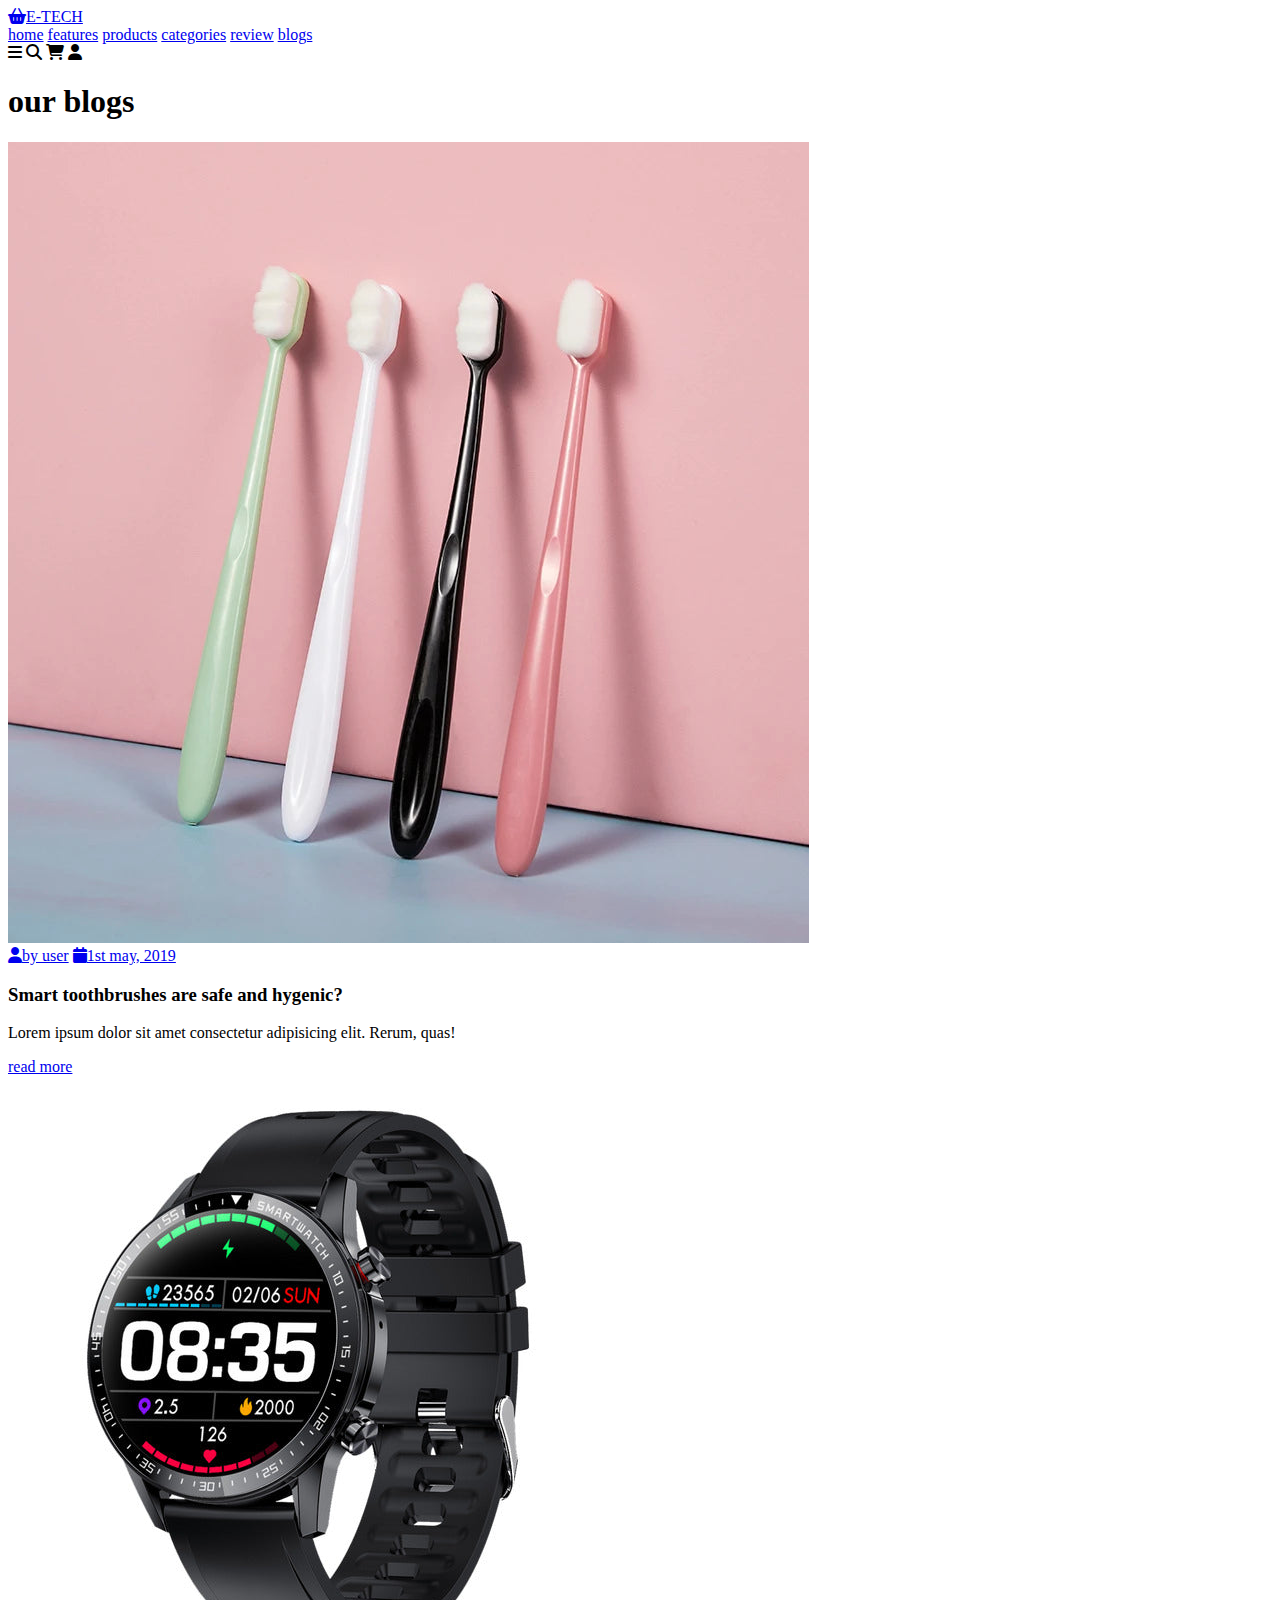
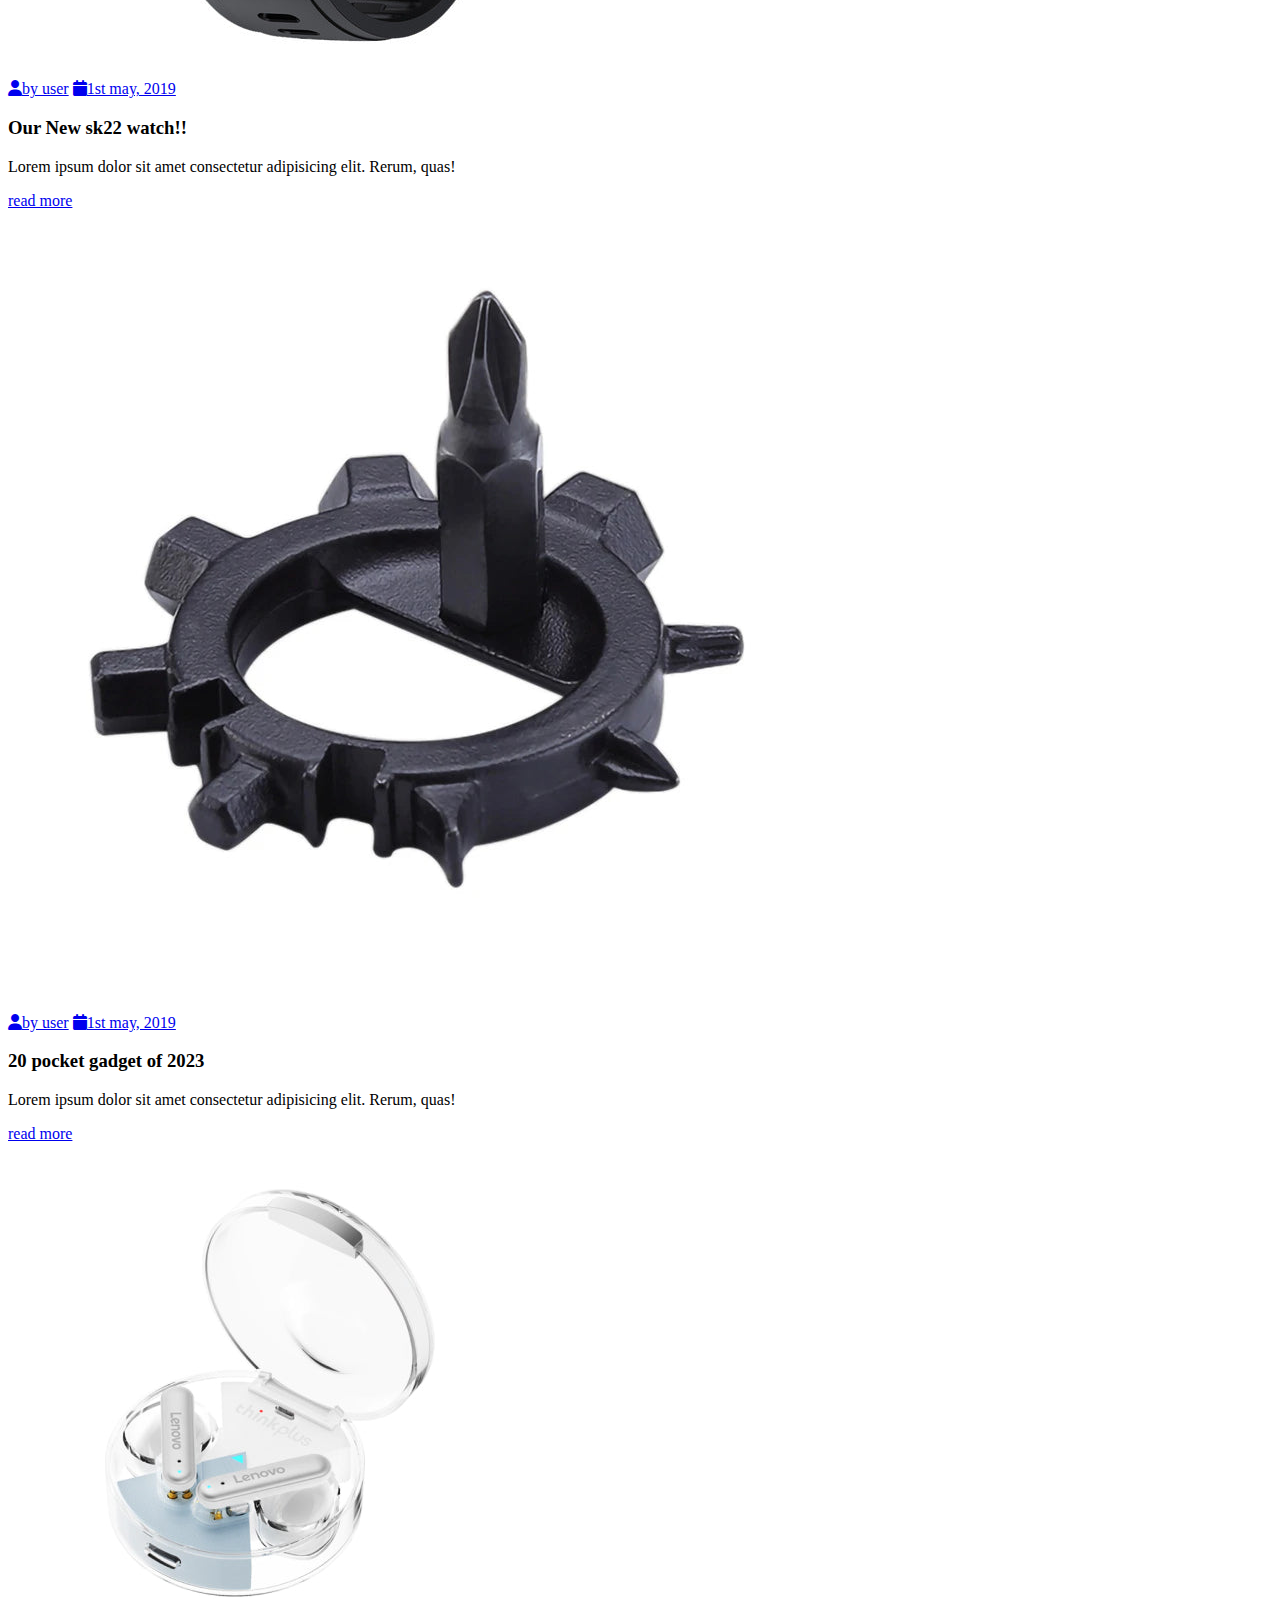
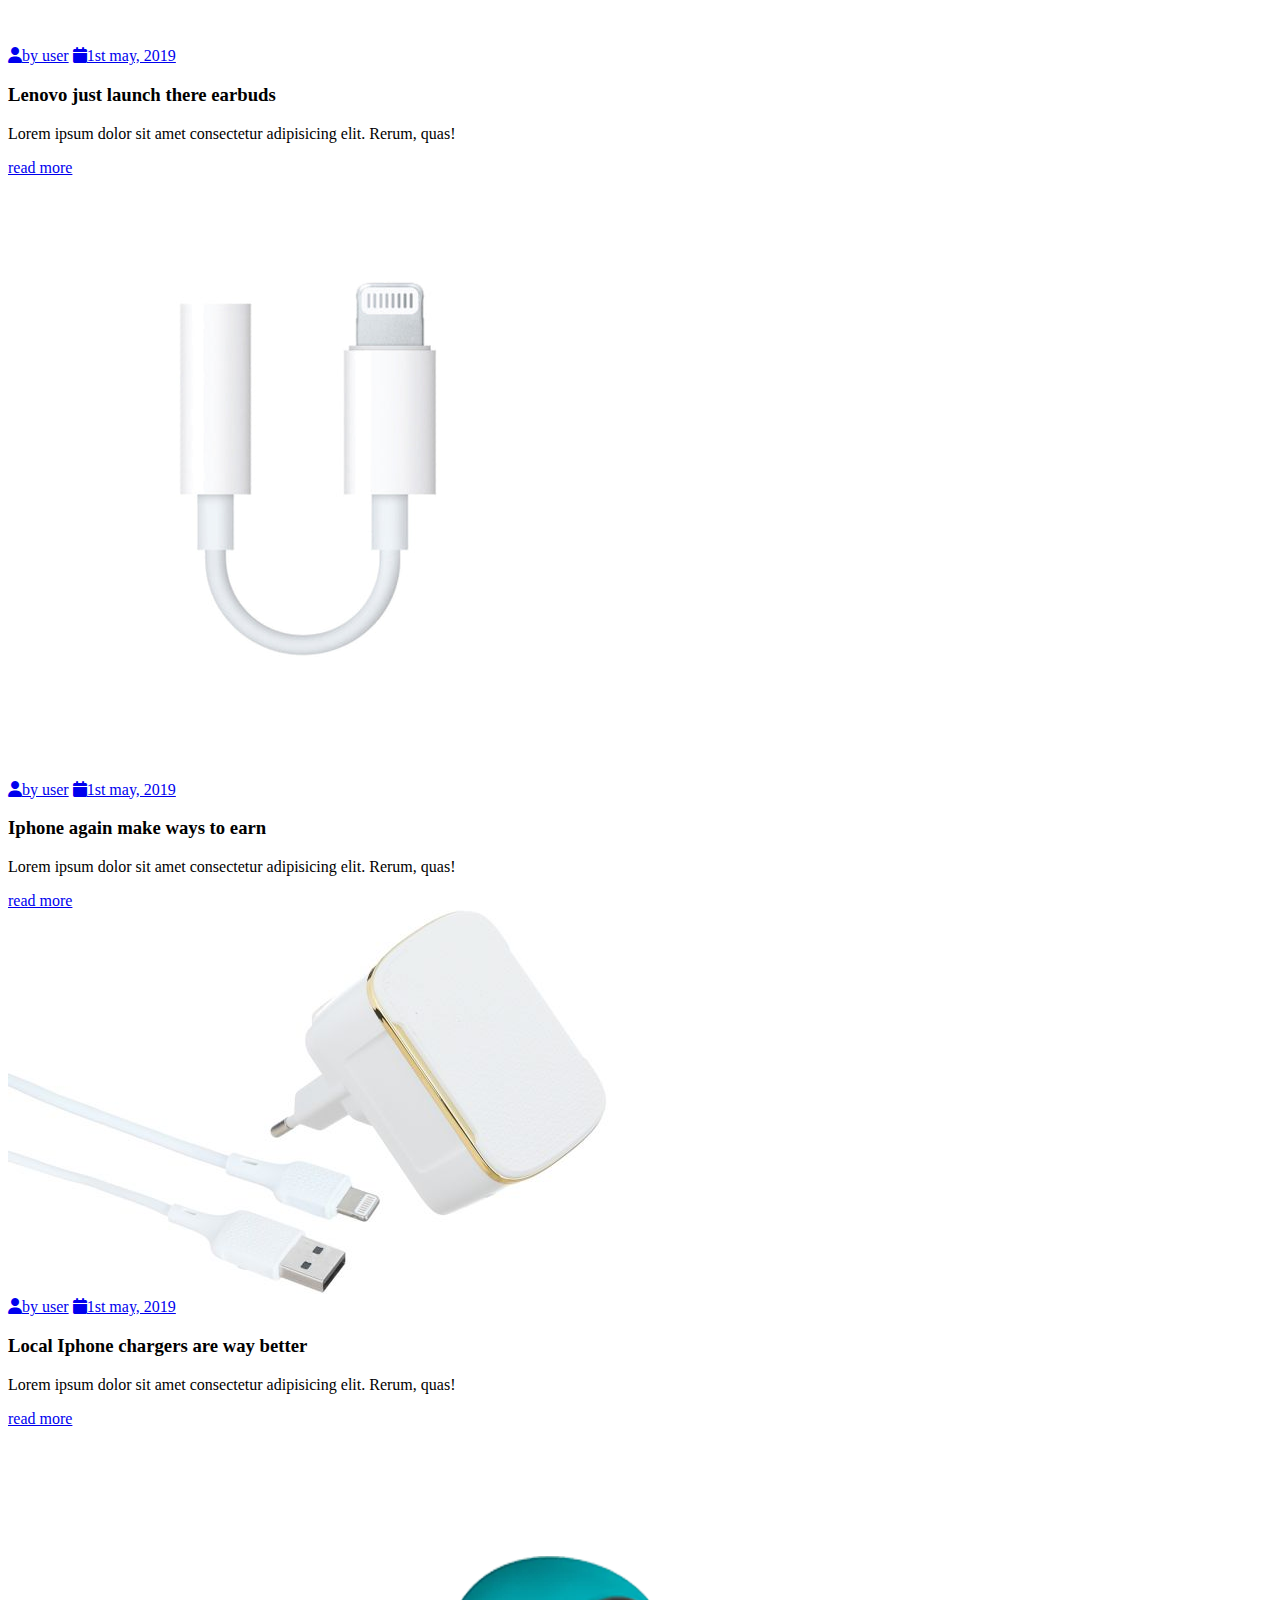
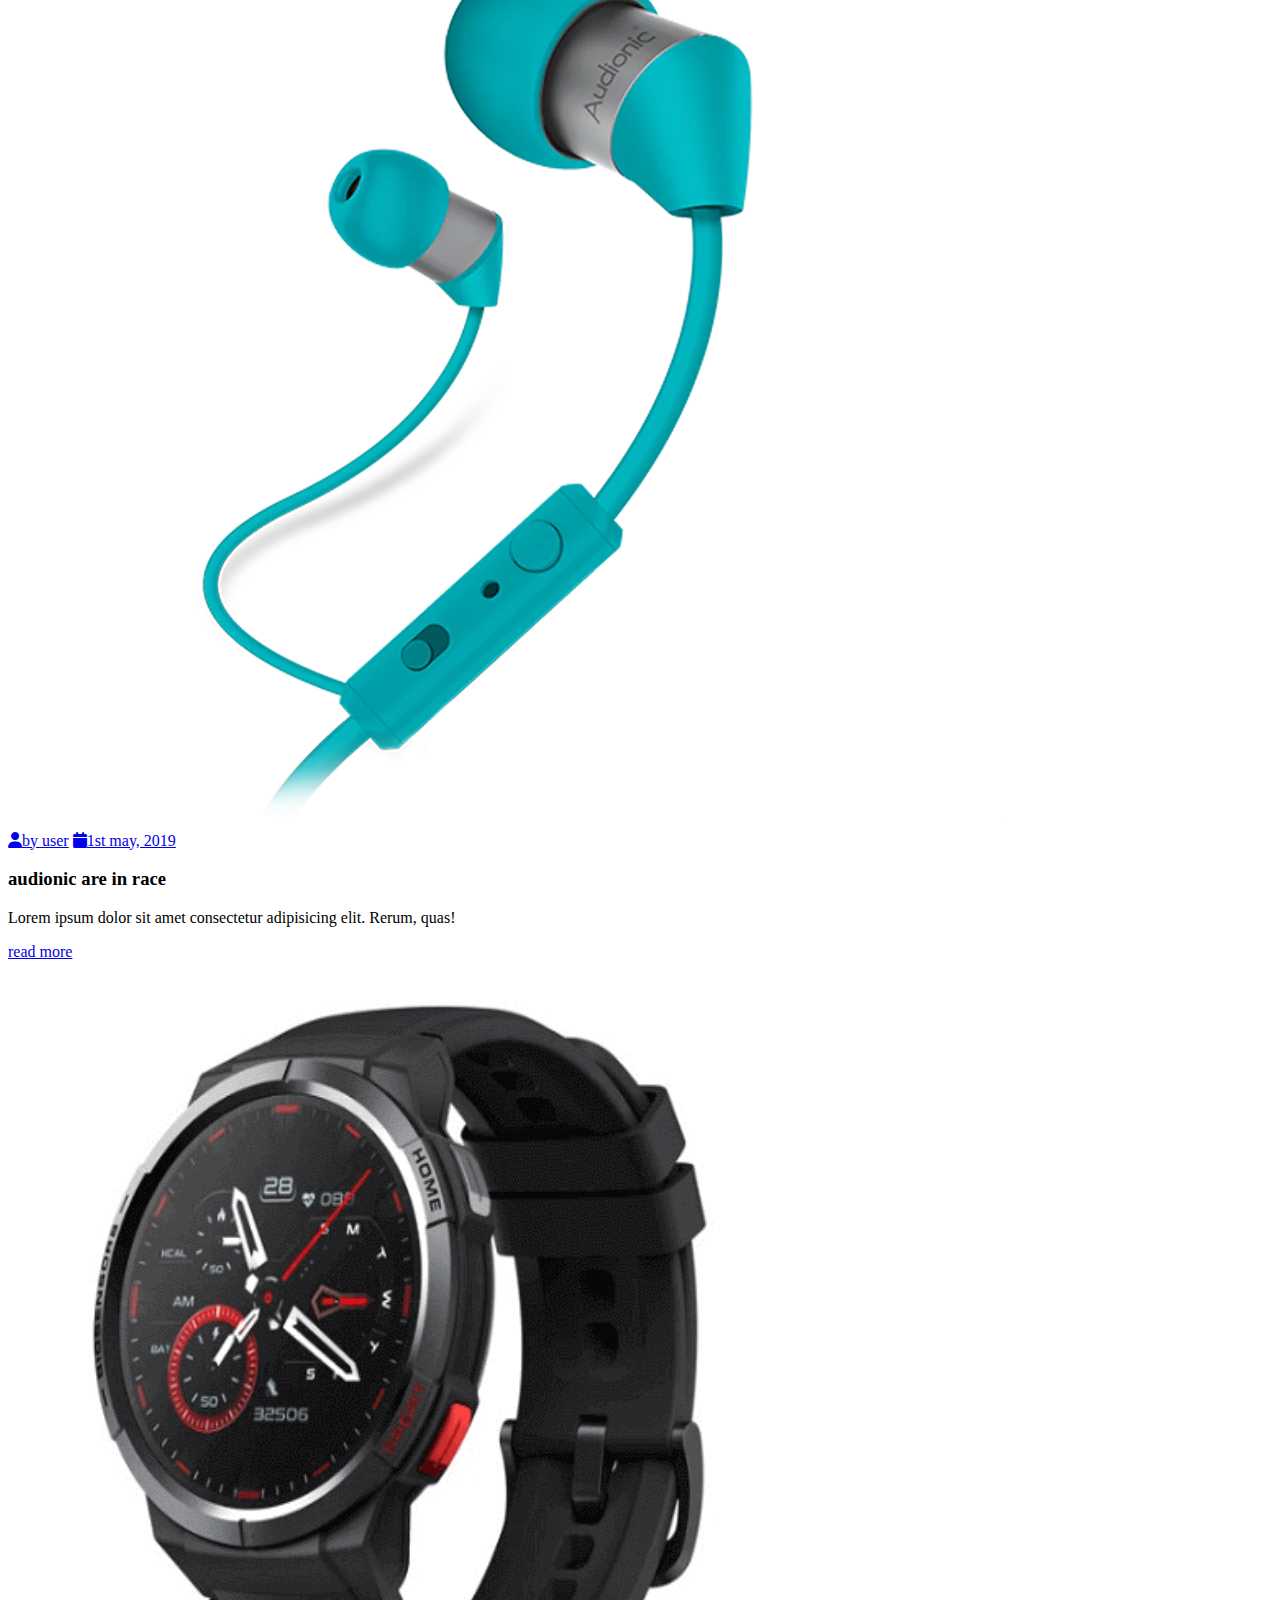
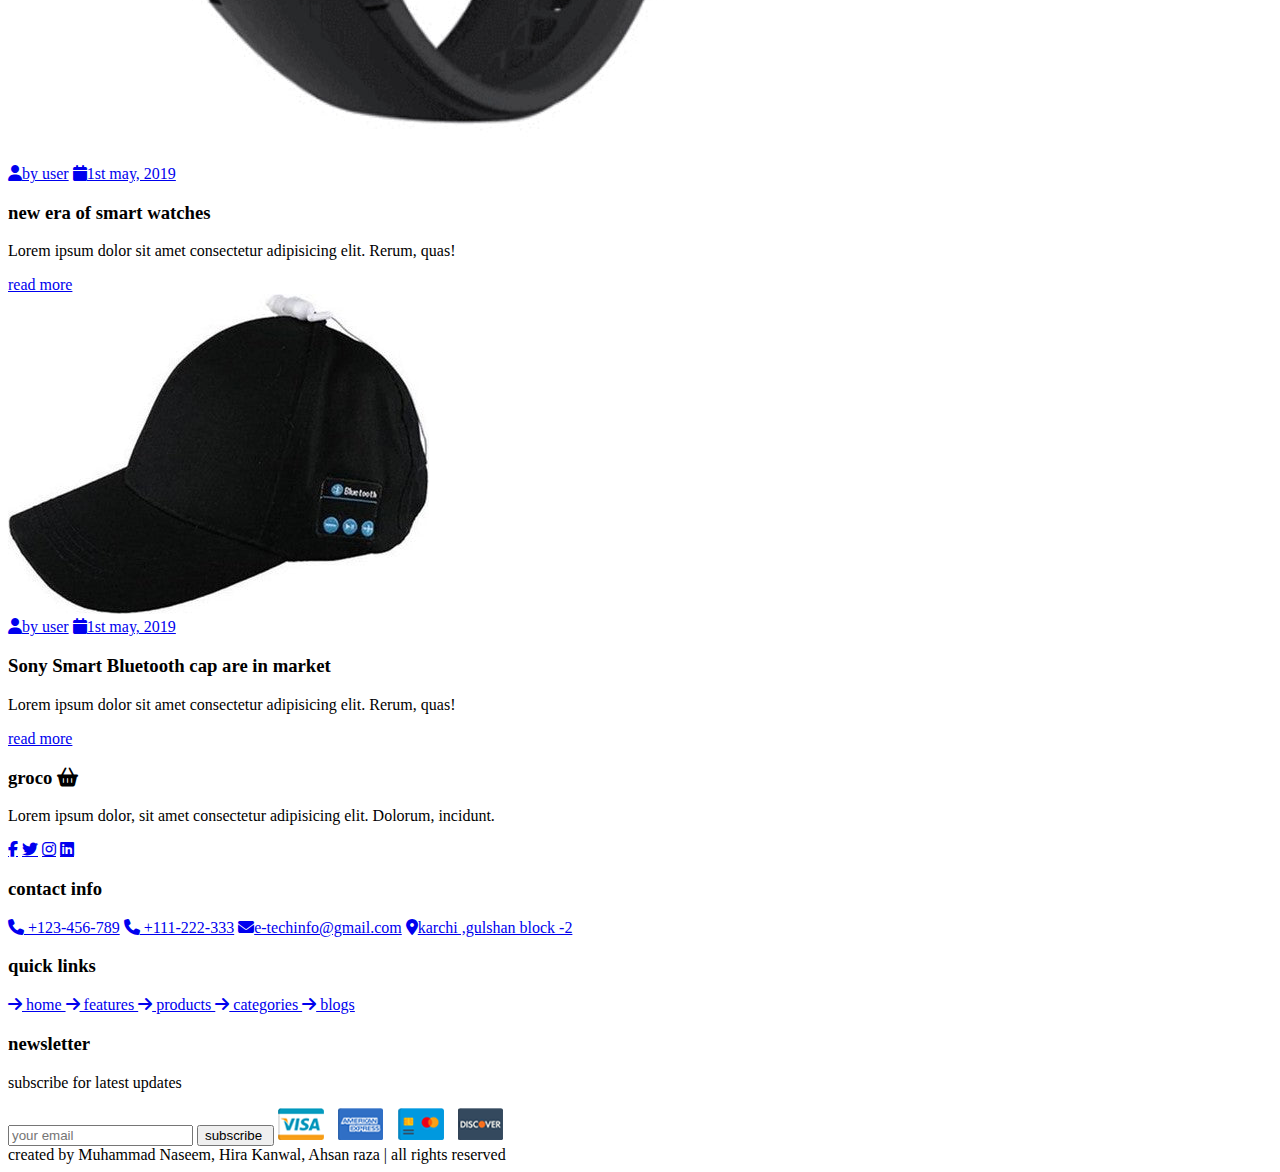
==== html/blogs.html @ bb965e79 "Merge pull request #8 from ahsanraza161/dev" ====
<!DOCTYPE html>
<html lang="en">

<head>
    <meta charset="UTF-8">
    <meta http-equiv="X-UA-Compatible" content="IE=edge">
    <meta name="viewport" content="width=device-width, initial-scale=1.0">
    <link rel="stylesheet" href="https://cdn.jsdelivr.net/npm/swiper@8/swiper-bundle.min.css" />
    <title>Document</title>
    <link rel="stylesheet" href="https://cdnjs.cloudflare.com/ajax/libs/font-awesome/6.3.0/css/all.min.css">
    <link href="https://cdn.jsdelivr.net/npm/bootstrap@5.3.1/dist/css/bootstrap.min.css" rel="stylesheet"
        integrity="sha384-4bw+/aepP/YC94hEpVNVgiZdgIC5+VKNBQNGCHeKRQN+PtmoHDEXuppvnDJzQIu9" crossorigin="anonymous">
    </link>
    <link rel="stylesheet" href="../css/style.css">
</head>

<body>
    <header class="header">
        <a href="#" class="logo"><i class="fas fa-shopping-basket"></i>E-TECH</a>
        <nav class="navbar">
            <a href="../index.html">home</a>
            <a href="#features">features</a>
            <a href="./products.html">products</a>
            <a href="#categories">categories</a>
            <a href="#review">review</a>
            <a href="#blogs">blogs</a>
        </nav>
        <div class="icons">
            <div class="fas fa-bars" id="menu-btn"></div>
            <div class="fas fa-search" id="search-btn"></div>
            <div class="fas fa-shopping-cart" id="cart-btn"></div>
            <div class="fas fa-user" id="login-btn"></div>
        </div>
    </header>
    <main>
        <section class="blogs" id="blogs">
            <h1 class="heading"> our <span>blogs</span></h1>
            <div class="box-container">
                <div class="box">
                    <img src="../assets/IMAGE/Ultra-fine-Soft-Toothbrush-Million-Nano-Bristle-Adult-Tooth-Brush-Teeth-Deep-Cleaning-Portable-Travel-Dental.jpg_Q90.jpg__1.jpg" alt="">
                    <div class="content">
                        <div class="icons">
                            <a href="#"><i class="fas fa-user"></i>by user</a>
                            <a href="#"><i class="fas fa-calendar"></i>1st may, 2019</a>
                        </div>
                        <h3>Smart toothbrushes are safe and hygenic?</h3>
                        <p>Lorem ipsum dolor sit amet consectetur adipisicing elit. Rerum, quas!</p>
                        <a href="#" class="btn">read more</a>
                    </div>
                </div>
                <div class="box">
                    <img src="../assets/IMAGE/saamaan.pkfortuner1.jpg" alt="">
                    <div class="content">
                        <div class="icons">
                            <a href="#"><i class="fas fa-user"></i>by user</a>
                            <a href="#"><i class="fas fa-calendar"></i>1st may, 2019</a>
                        </div>
                        <h3>Our New sk22 watch!!</h3>
                        <p>Lorem ipsum dolor sit amet consectetur adipisicing elit. Rerum, quas!</p>
                        <a href="#" class="btn">read more</a>
                    </div>
                </div>
                <div class="box">
                    <img src="../assets/IMAGE/saamaan.pkBicycleTool-2_56049824-7dde-4a48-a48f-c71868fa24ea.jpg" alt="">
                    <div class="content">
                        <div class="icons">
                            <a href="#"><i class="fas fa-user"></i>by user</a>
                            <a href="#"><i class="fas fa-calendar"></i>1st may, 2019</a>
                        </div>
                        <h3>20 pocket gadget of 2023</h3>
                        <p>Lorem ipsum dolor sit amet consectetur adipisicing elit. Rerum, quas!</p>
                        <a href="#" class="btn">read more</a>
                    </div>
                </div>
                <div class="box">
                    <img src="../assets/IMAGE/LenovoLP10.jpg" alt="">
                    <div class="content">
                        <div class="icons">
                            <a href="#"><i class="fas fa-user"></i>by user</a>
                            <a href="#"><i class="fas fa-calendar"></i>1st may, 2019</a>
                        </div>
                        <h3>Lenovo just launch there earbuds</h3>
                        <p>Lorem ipsum dolor sit amet consectetur adipisicing elit. Rerum, quas!</p>
                        <a href="#" class="btn">read more</a>
                    </div>
                </div>
                <div class="box">
                    <img src="../assets/IMAGE/Lightning-To-3.5mm-Headphone-Jack-Adapter-1_600x_faec053f-9948-4e07-b041-13e0d101fd6c.jpg" alt="">
                    <div class="content">
                        <div class="icons">
                            <a href="#"><i class="fas fa-user"></i>by user</a>
                            <a href="#"><i class="fas fa-calendar"></i>1st may, 2019</a>
                        </div>
                        <h3>Iphone again make ways to earn </h3>
                        <p>Lorem ipsum dolor sit amet consectetur adipisicing elit. Rerum, quas!</p>
                        <a href="#" class="btn">read more</a>
                    </div>
                </div>
                <div class="box">
                    <img src="../assets/IMAGE/light.jpg" alt="">
                    <div class="content">
                        <div class="icons">
                            <a href="#"><i class="fas fa-user"></i>by user</a>
                            <a href="#"><i class="fas fa-calendar"></i>1st may, 2019</a>
                        </div>
                        <h3>Local Iphone chargers are way better</h3>
                        <p>Lorem ipsum dolor sit amet consectetur adipisicing elit. Rerum, quas!</p>
                        <a href="#" class="btn">read more</a>
                    </div>
                </div>
                <div class="box">
                    <img src="../assets/IMAGE/T-40-2.png" alt="">
                    <div class="content">
                        <div class="icons">
                            <a href="#"><i class="fas fa-user"></i>by user</a>
                            <a href="#"><i class="fas fa-calendar"></i>1st may, 2019</a>
                        </div>
                        <h3>audionic are in race</h3>
                        <p>Lorem ipsum dolor sit amet consectetur adipisicing elit. Rerum, quas!</p>
                        <a href="#" class="btn">read more</a>
                    </div>
                </div>
                <div class="box">
                    <img src="../assets/IMAGE/mibro-gs-2.jpg" alt="">
                    <div class="content">
                        <div class="icons">
                            <a href="#"><i class="fas fa-user"></i>by user</a>
                            <a href="#"><i class="fas fa-calendar"></i>1st may, 2019</a>
                        </div>
                        <h3>new era of smart watches</h3>
                        <p>Lorem ipsum dolor sit amet consectetur adipisicing elit. Rerum, quas!</p>
                        <a href="#" class="btn">read more</a>
                    </div>
                </div>
                <div class="box">
                    <img src="../assets/IMAGE/Sport-Bluetooth-Cap-Wireless-Music-Hat-Smart-Music-Speaker-Bluetooth-Cap-BLACK_11070683_3aa7a3f0719d5fa395946cbf5c0bd44a_t.jpg" alt="">
                    <div class="content">
                        <div class="icons">
                            <a href="#"><i class="fas fa-user"></i>by user</a>
                            <a href="#"><i class="fas fa-calendar"></i>1st may, 2019</a>
                        </div>
                        <h3>Sony Smart Bluetooth cap are in market</h3>
                        <p>Lorem ipsum dolor sit amet consectetur adipisicing elit. Rerum, quas!</p>
                        <a href="#" class="btn">read more</a>
                    </div>
                </div>
            </div>
        </section>
    </main>
     <!-- footer -->
     <footer class="footer">
        <div class="box-container">
            <div class="box">
                <h3> groco <i class="fas fa-shopping-basket"></i></h3>
                <p>Lorem ipsum dolor, sit amet consectetur adipisicing elit. Dolorum, incidunt.</p>
                <div class="share">
                    <a href="#" class="fab fa-facebook-f"></a>
                    <a href="#" class="fab fa-twitter"></a>
                    <a href="#" class="fab fa-instagram"></a>
                    <a href="#" class="fab fa-linkedin"></a>
                </div>
            </div>
            <div class="box">
                <h3>contact info</h3>
                <a href="#" class="links"><i class="fas fa-phone"></i> +123-456-789</a>
                <a href="#" class="links"><i class="fas fa-phone"></i> +111-222-333</a>
                <a href="#" class="links"><i class="fas fa-envelope"></i>e-techinfo@gmail.com</a>
                <a href="#" class="links"><i class="fas fa-map-marker-alt"></i>karchi ,gulshan block -2</a>

            </div>
            <div class="box">
                <h3>quick links</h3>
                <a href="#" class="links"><i class="fas fa-arrow-right"></i> home </a>
                <a href="#" class="links"><i class="fas fa-arrow-right"></i> features </a>
                <a href="#" class="links"><i class="fas fa-arrow-right"></i> products </a>
                <a href="#" class="links"><i class="fas fa-arrow-right"></i> categories </a>
                <a href="#" class="links"><i class="fas fa-arrow-right"></i> blogs </a>
            </div>

            <div class="box">
                <h3>newsletter</h3>
                <p>subscribe for latest updates</p>
                <input type="email" placeholder="your email" class="email">
                <input type="submit" value="subscribe " class="btn">
                <img src="../assets/IMAGE/payment.png" class="payment-img" alt="">
            </div>
        </div>

        <div class="credit">created by <span>Muhammad Naseem, Hira Kanwal, Ahsan raza</span> | all rights reserved</div>
    </footer>


<script src="https://cdn.jsdelivr.net/npm/@popperjs/core@2.11.8/dist/umd/popper.min.js"
integrity="sha384-I7E8VVD/ismYTF4hNIPjVp/Zjvgyol6VFvRkX/vR+Vc4jQkC+hVqc2pM8ODewa9r"
crossorigin="anonymous"></script>
<script src="https://cdn.jsdelivr.net/npm/bootstrap@5.3.1/dist/js/bootstrap.min.js"
integrity="sha384-Rx+T1VzGupg4BHQYs2gCW9It+akI2MM/mndMCy36UVfodzcJcF0GGLxZIzObiEfa"
crossorigin="anonymous"></script>


<script src="https://cdn.jsdelivr.net/npm/swiper@8/swiper-bundle.min.js"></script>

<script src="../JAVASCRIPT/main.js"></script>
</body>

</html>
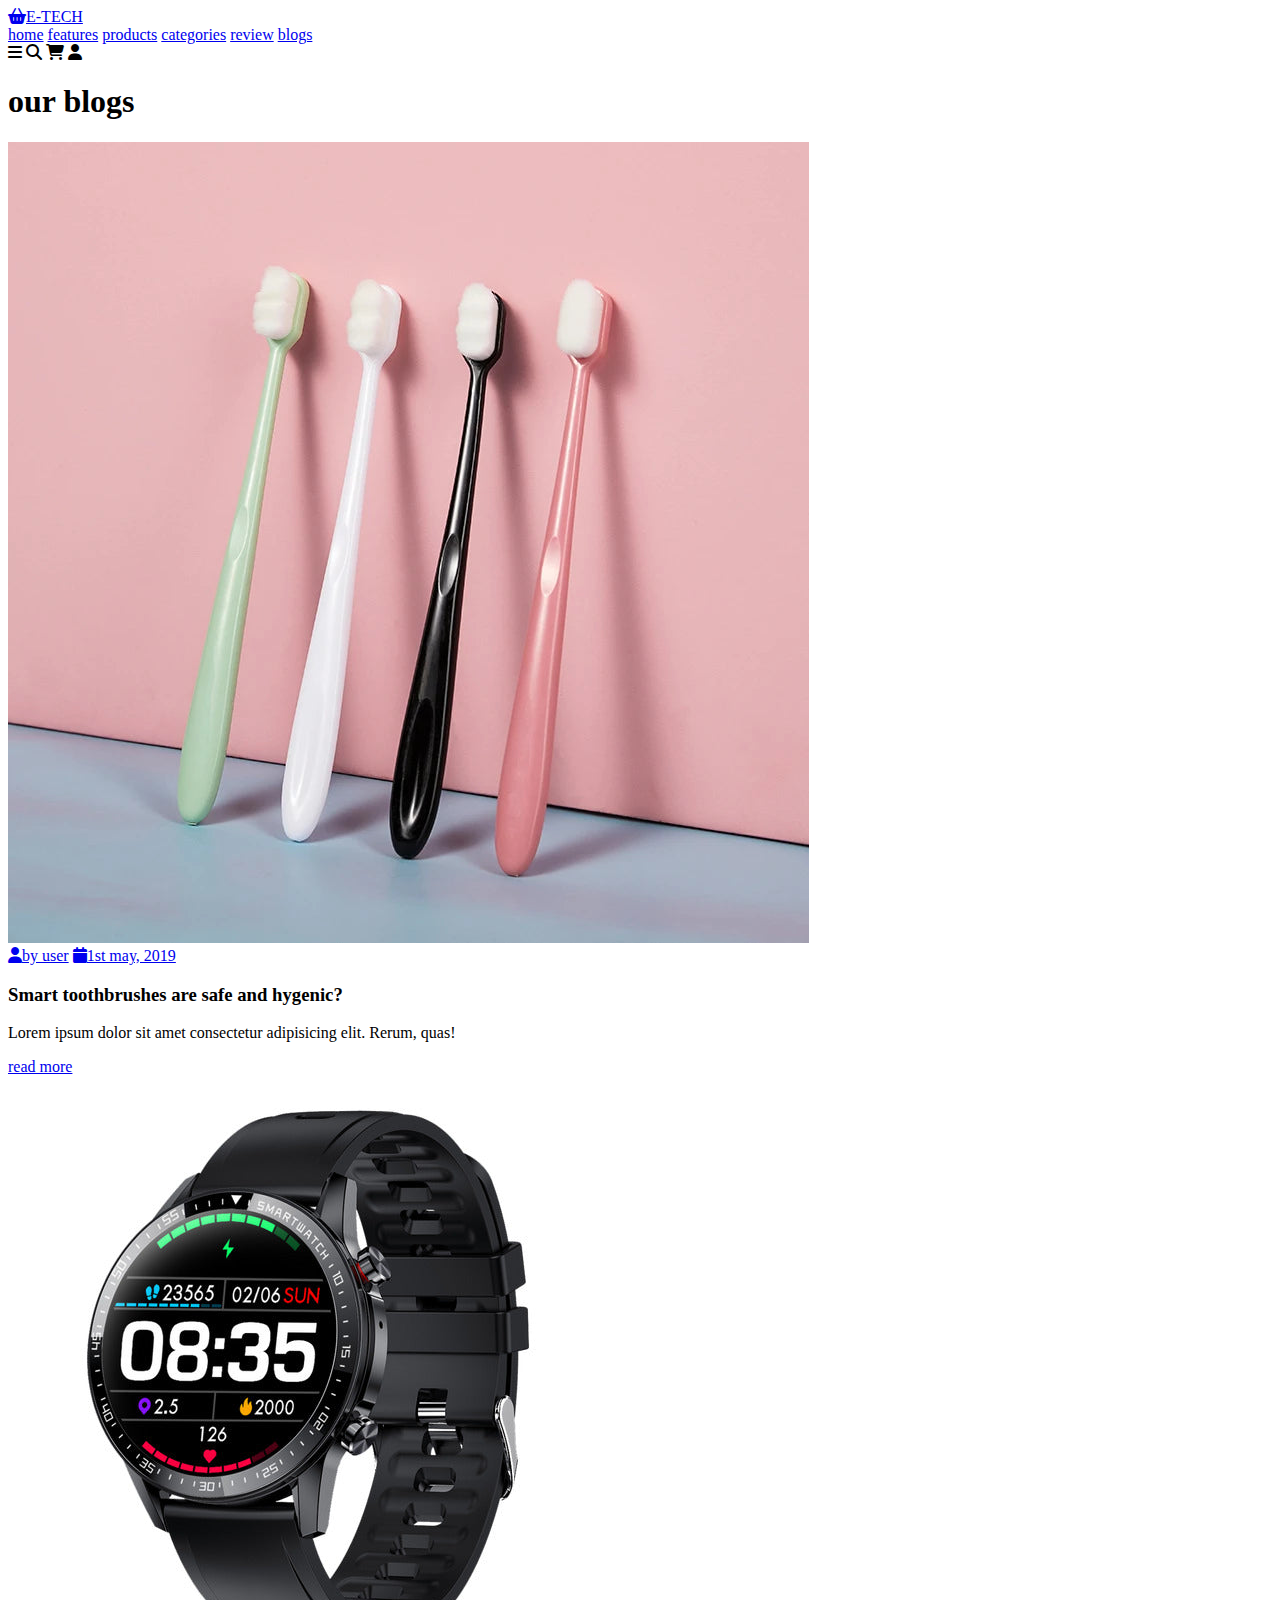
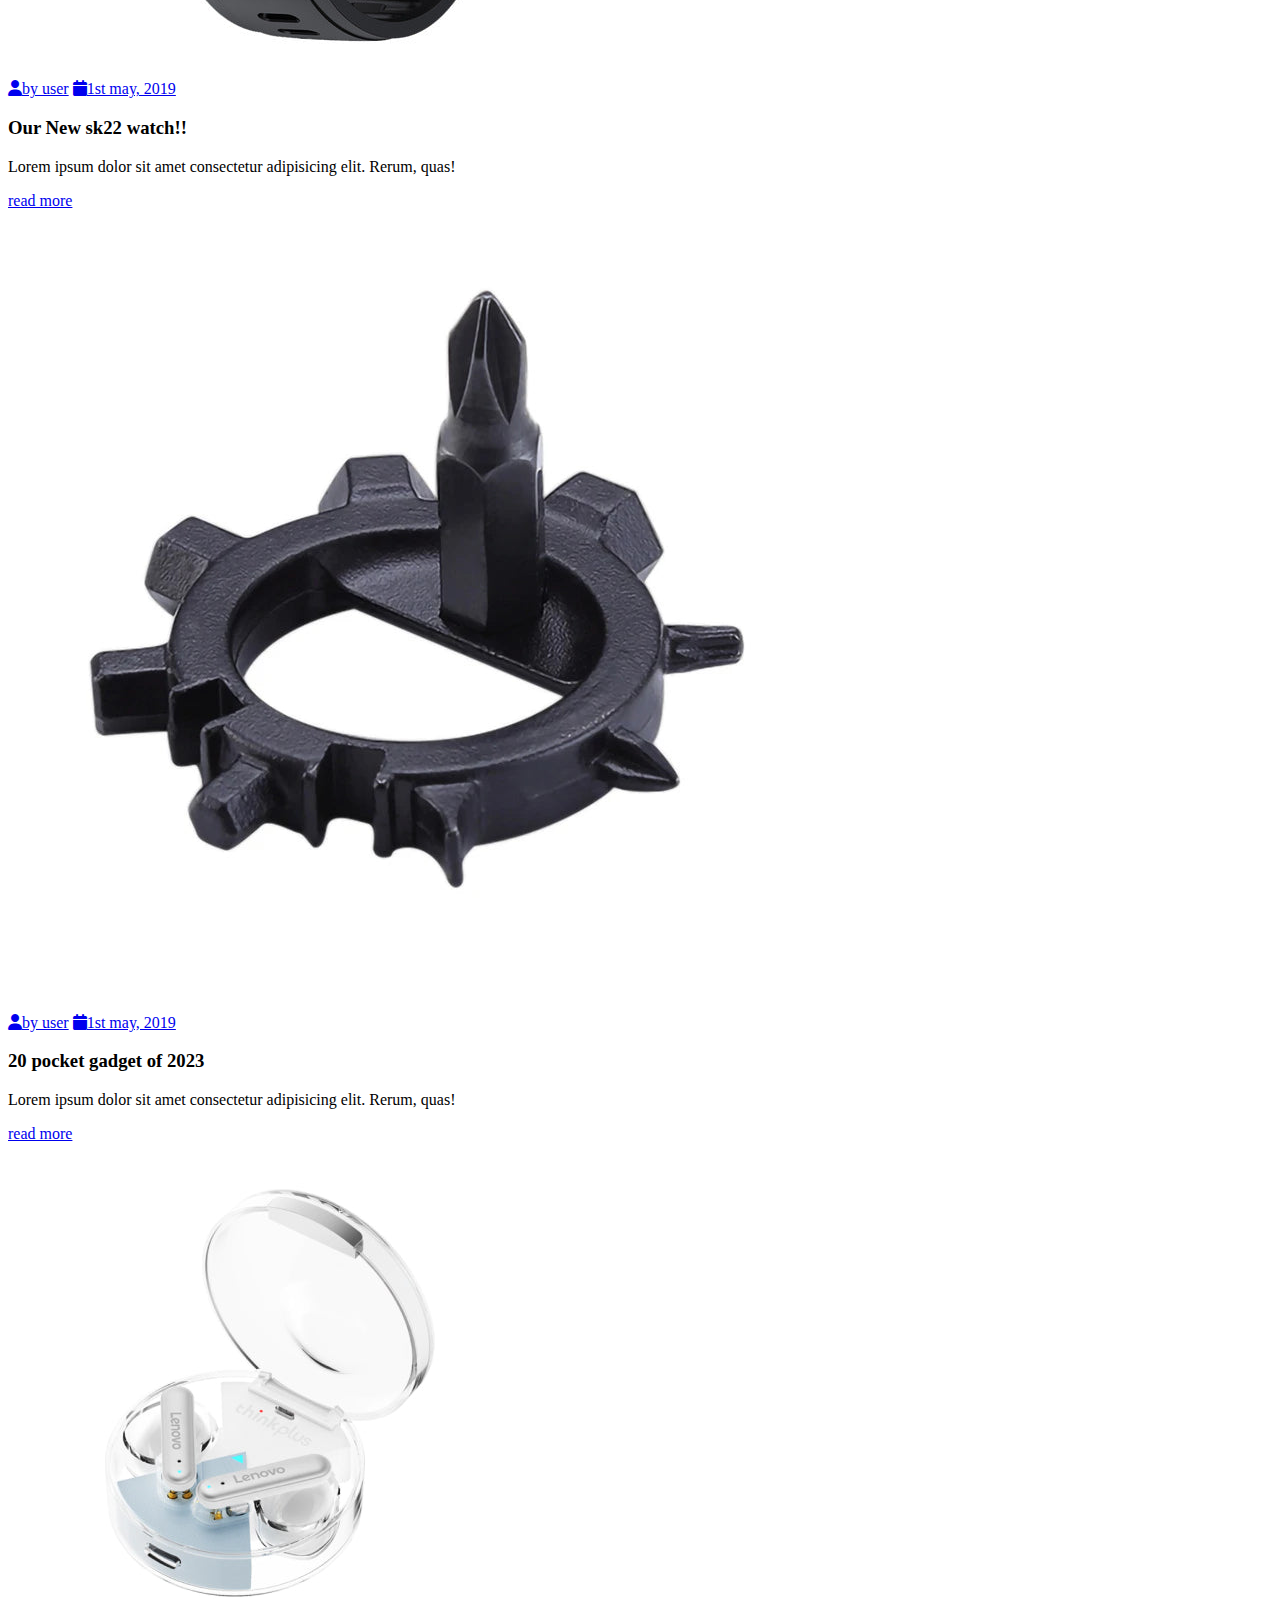
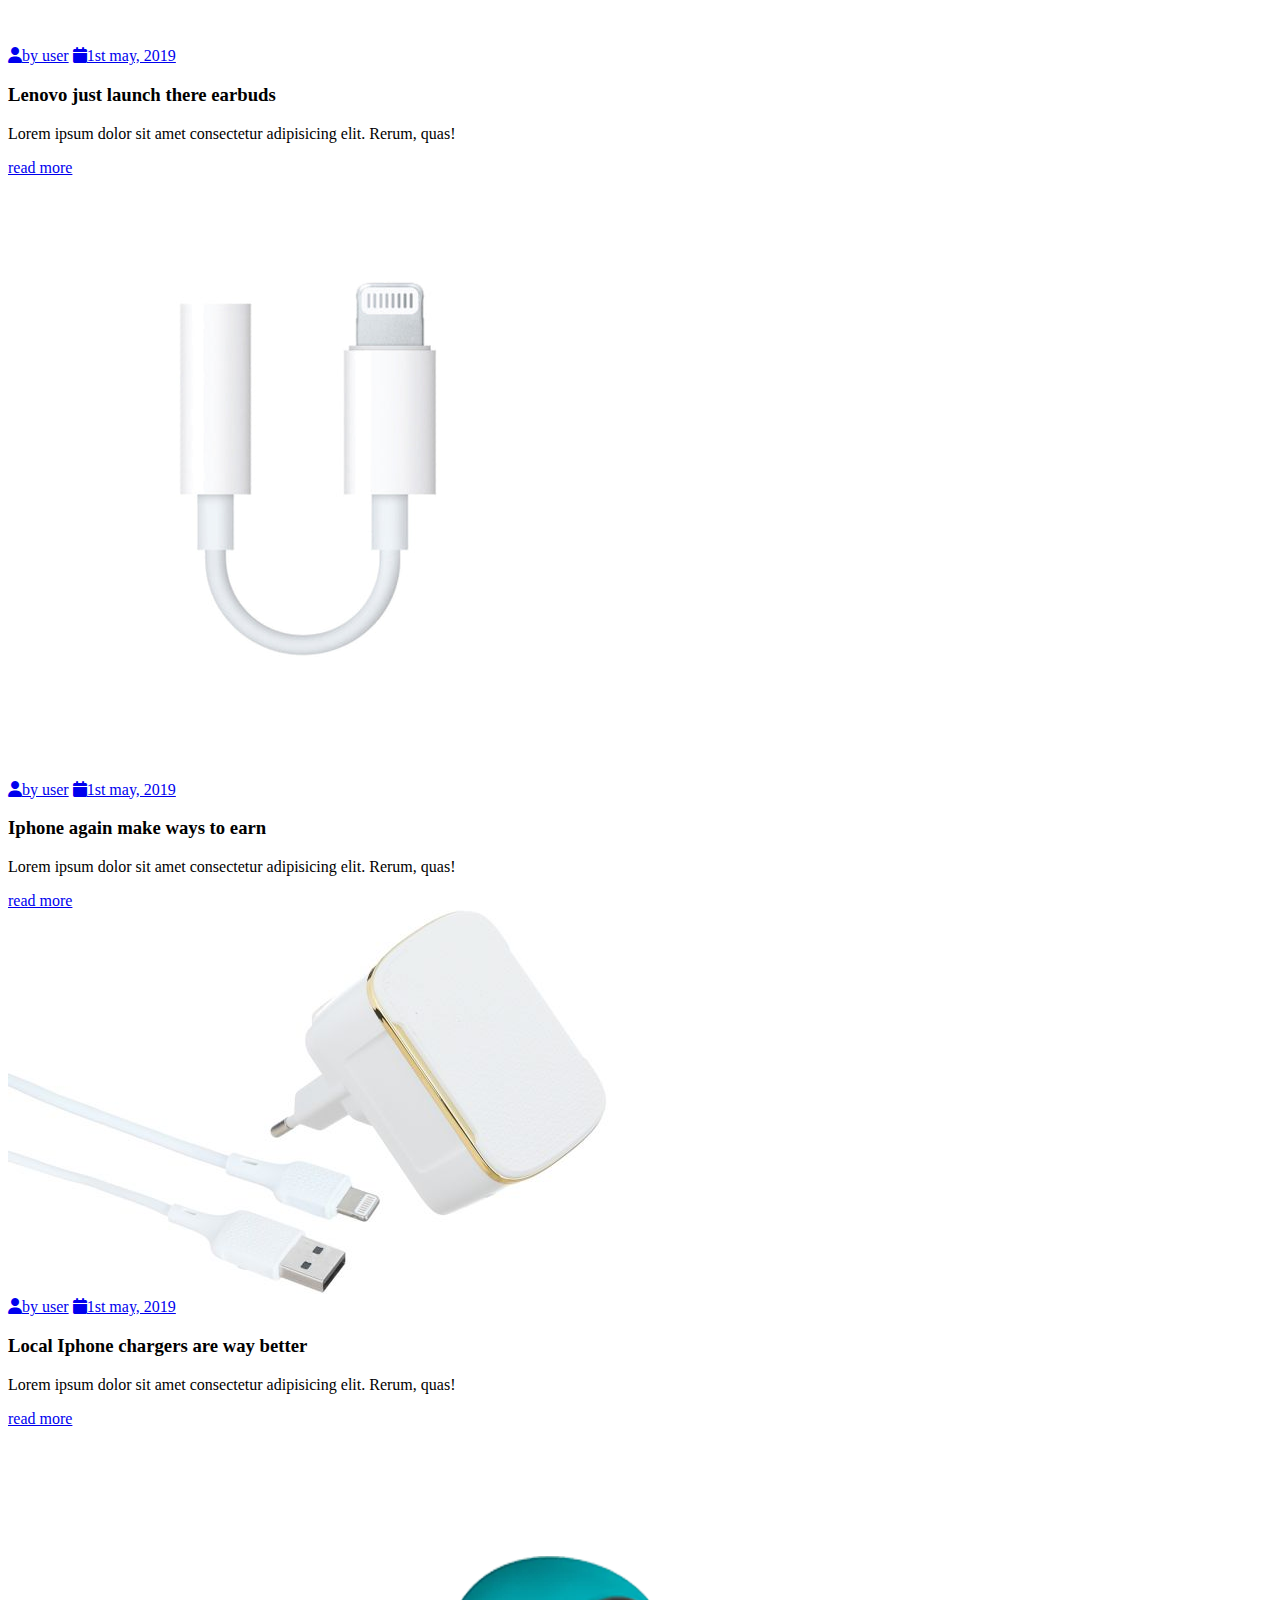
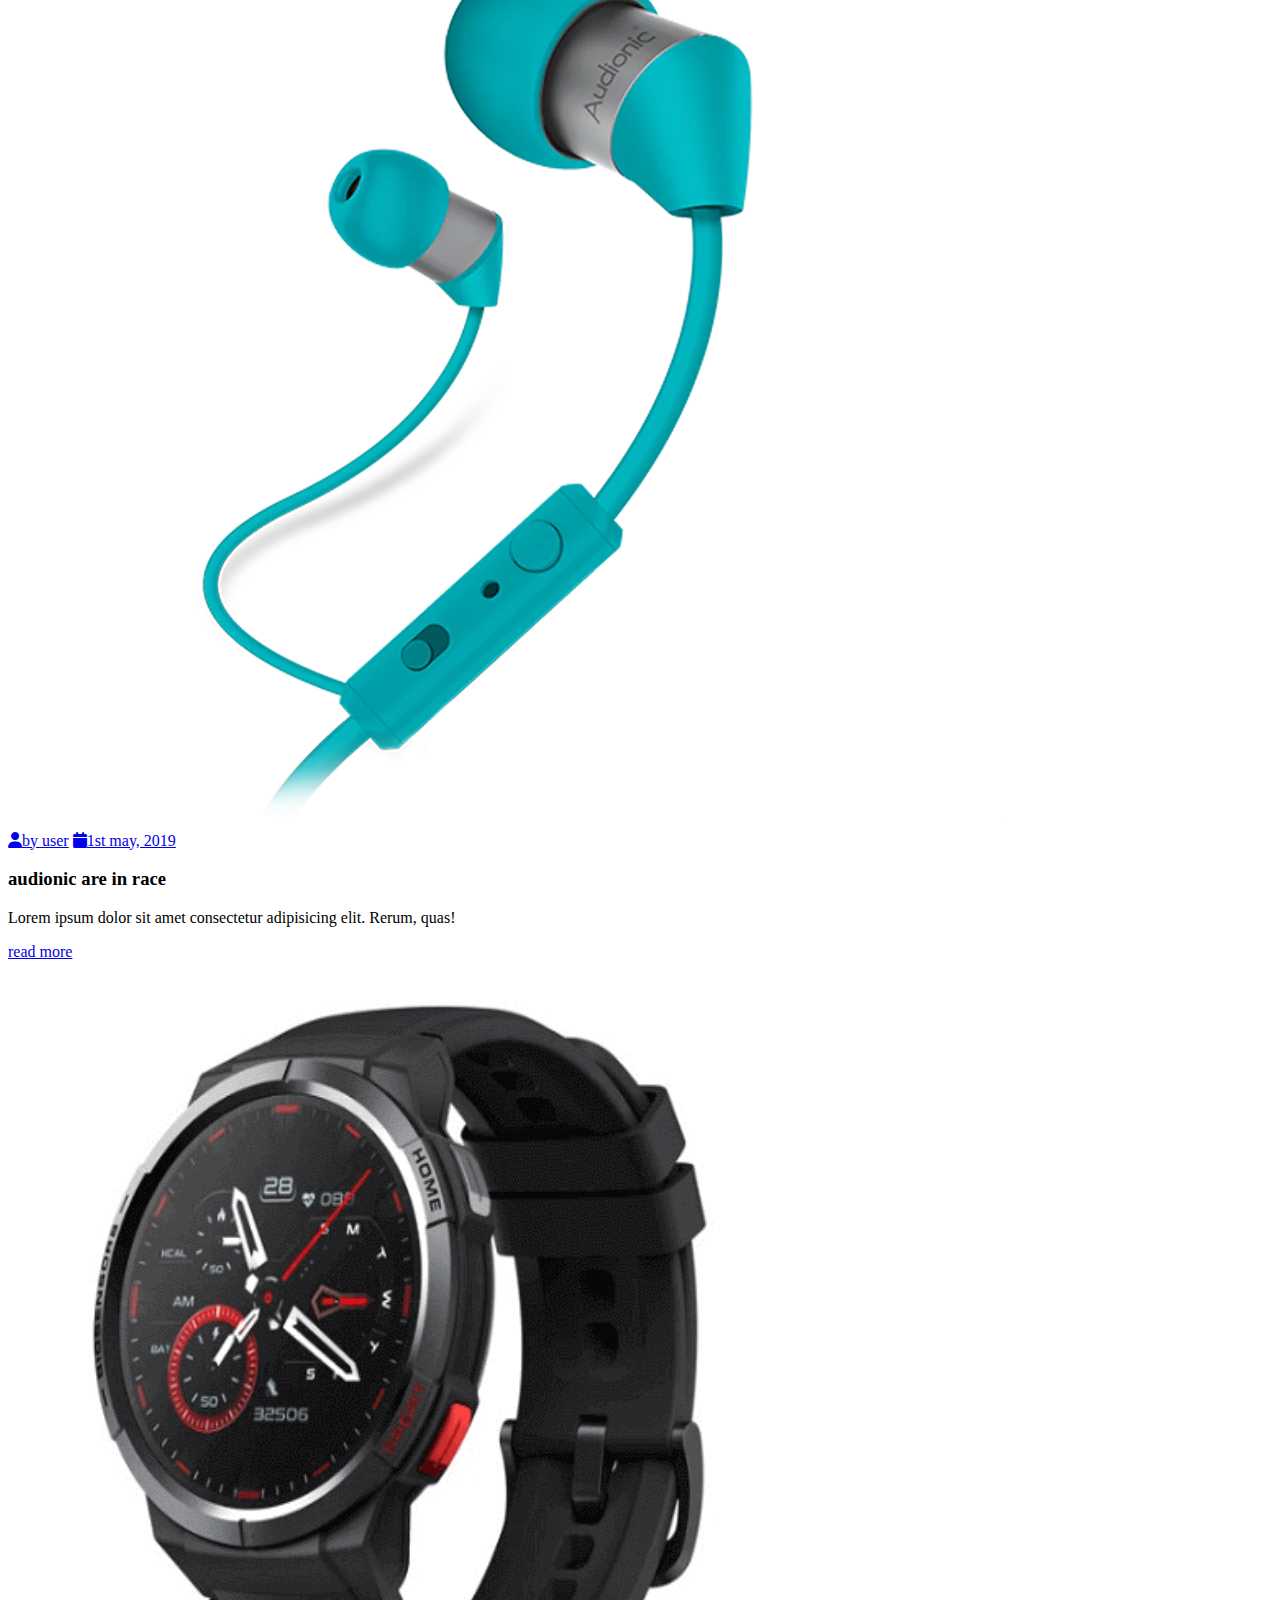
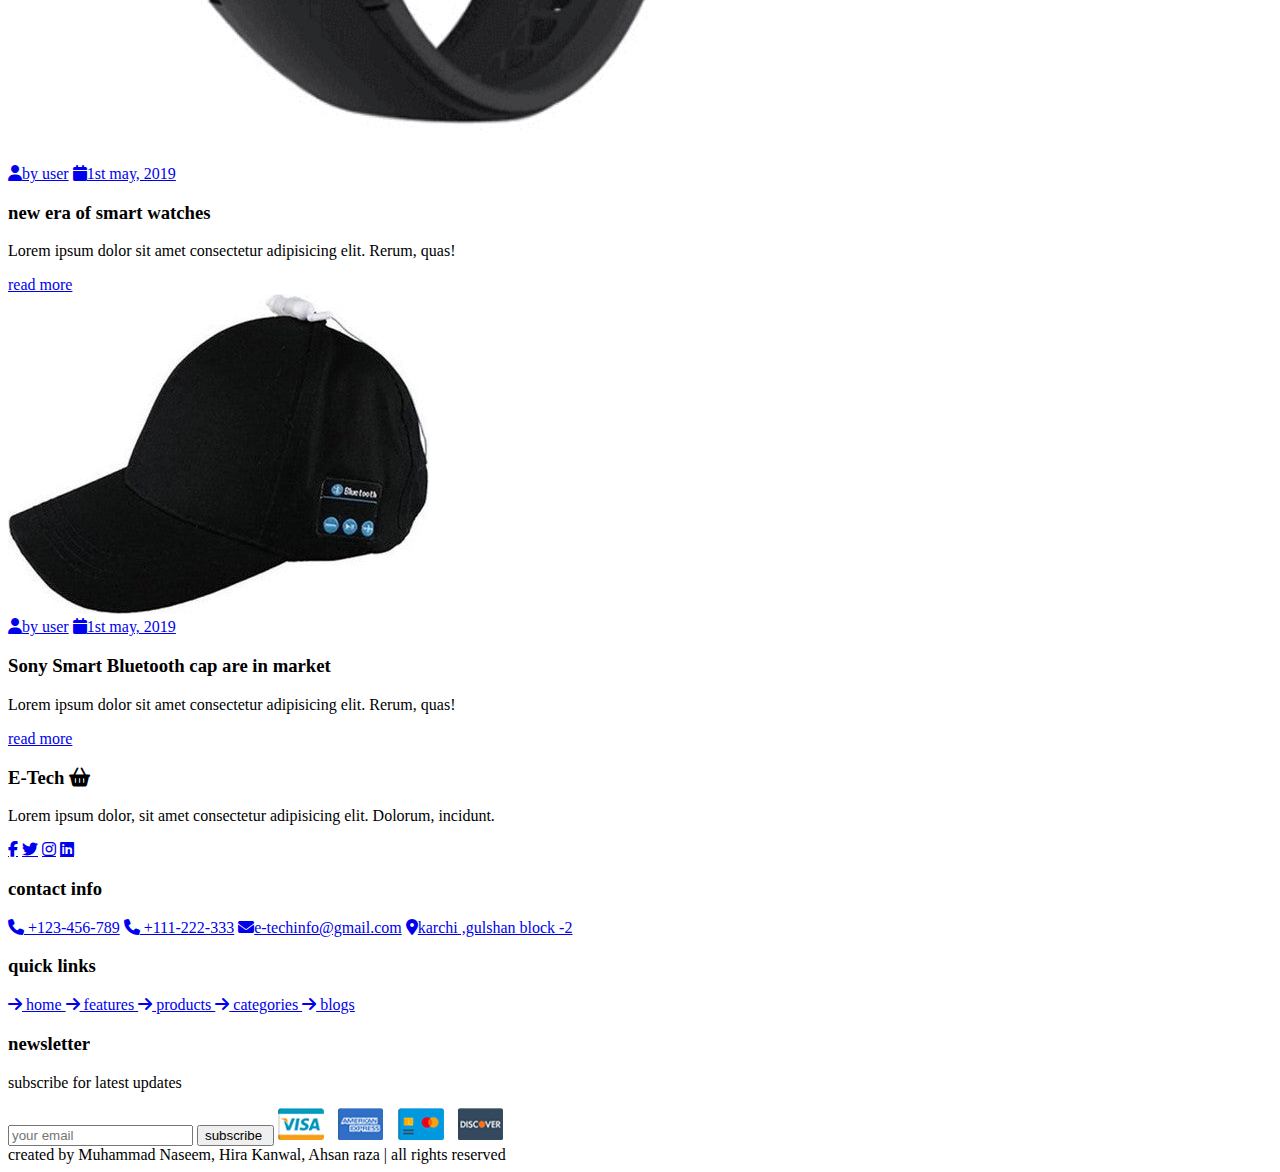
==== commit c79745df: "Merge pull request #12 from ahsanraza161/dev" ====
--- a/html/blogs.html
+++ b/html/blogs.html
@@ -151,7 +151,7 @@
      <footer class="footer">
         <div class="box-container">
             <div class="box">
-                <h3> groco <i class="fas fa-shopping-basket"></i></h3>
+                <h3> E-Tech <i class="fas fa-shopping-basket"></i></h3>
                 <p>Lorem ipsum dolor, sit amet consectetur adipisicing elit. Dolorum, incidunt.</p>
                 <div class="share">
                     <a href="#" class="fab fa-facebook-f"></a>
